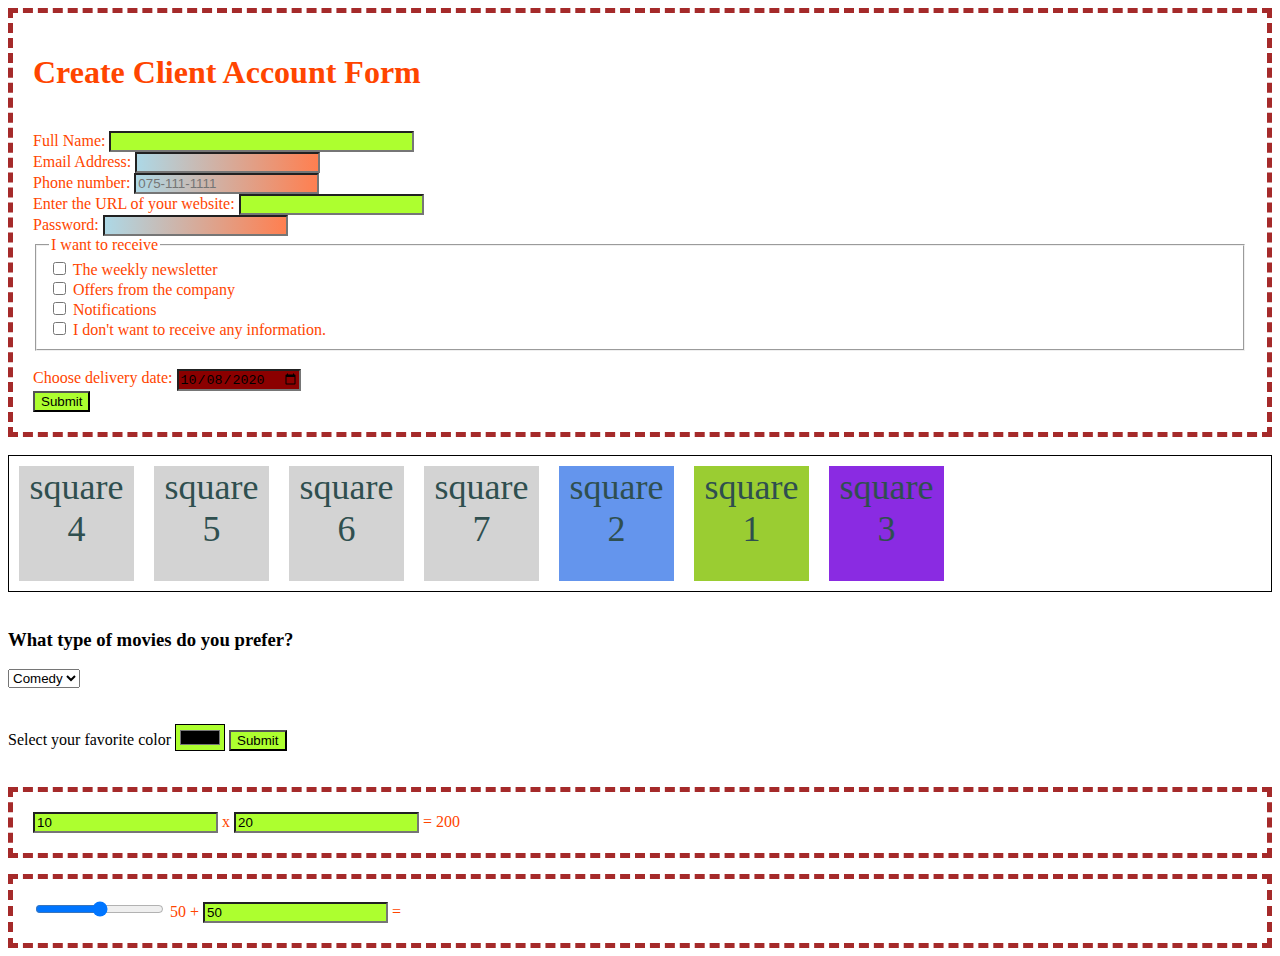
==== Seminar2_form.html @ 406e73f5 "Seminar 2" ====
﻿<!DOCTYPE html>

<html lang="en" xmlns="http://www.w3.org/1999/xhtml">
<head>
    <meta charset="utf-8" />
    <title>Client Web Form and Flexbox Layout</title>
    
    <style>
        form {
            border:dashed;
            border-color:brown;
            border-width:thick;
            padding:20px;
            float:initial;
            color:orangered;
        }
        input:invalid {
            background-color:darkred;
        }
        input:valid {
            background-color:greenyellow;
        }
        input:required:invalid {
            background-image:linear-gradient(to right, lightblue, coral);
        }
        .fx {
            display:flex;
            flex-wrap:wrap;
            justify-content:flex-start;
            align-items:center;
            border: 1px solid black;
        }
        .square{
            justify-content:center;
            align-items:center;
            width:115px;
            height:115px;
            background-color:lightgrey;
            margin:10px;
            color:darkslategrey;
            font-size:36px;
            text-align:center;
        }
        #square-1{
            background-color: yellowgreen;
            order:2;
        }
        #square-2{
            background-color: cornflowerblue;
            order:1;
        }
        #square-3{
            background-color: blueviolet;
            order:4;
        }
    </style>

</head>
<body>
    <form autocomplete="on" action="">
        <h1>Create Client Account Form</h1>
        <br />
        <label for="FullName">Full Name: </label>
        <input type="text" id="FullName" size=35 maxlength=35 value=""
               pattern="\w{5,35}" title="Should be at least 5 characters long." />

        <br />
        <label for="email">Email Address: </label>
        <input type="email" id="email" required title="Wrong email address." />

        <br />
        <label for="tel">Phone number: </label>
        <input type="tel" id="tel" required placeholder="075-111-1111"
               pattern="[0-9]{3}-[0-9]{3}-[0-9]{4}" title="Read provided example." />

        <br />
        <label for="url">Enter the URL of your website:</label>
        <input type="url" id="url" />

        <br />
        <label for="pass">Password: </label>
        <input type="password" id="pass" required pattern=".{8,}" title="8 characters or more." />

        <br />
        <fieldset>
            <legend>I want to receive</legend>
            <div>
                <input type="checkbox" name="newsletter" id="check_1" />
                <label for="check_1">The weekly newsletter</label>
            </div>

            <div>
                <input type="checkbox" name="offers" id="check_2" />
                <label for="check_2">Offers from the company</label>
            </div>

            <div>
                <input type="checkbox" name="notifications" id="check_3" />
                <label for="check_3">Notifications</label>
            </div>

            <div>
                <input type="checkbox" name="nothing" id="check_4" />
                <label for="check_4">I don't want to receive any information.</label>
            </div>
        </fieldset>

        <br />
        <label for="date">Choose delivery date: </label>
        <input type="date" id="date" value="2020-10-08" min="2020-10-09"
               max="2020-11-31" step="2" />

        <br />
        <input type="submit" value="Submit" />
    </form>

    <br />
    <div class="fx">
        <div class="square" id="square-1">square 1</div>
        <div class="square" id="square-2">square 2</div>
        <div class="square" id="square-3">square 3</div>
        <div class="square" id="square-4">square 4</div>
        <div class="square" id="square-5">square 5</div>
        <div class="square" id="square-6">square 6</div>
        <div class="square" id="square-7">square 7</div>
    </div>

    <br />

    <div>
        <h3>What type of movies do you prefer?</h3>
        <select name="movie">
            <option value="1" selected="selected">Comedy</option>
            <option value="2">Horror</option>
            <option value="3">Drama</option>
            <option value="4">Thriller</option>
            <option value="5">SF</option>
        </select>
    </div>
    <br />
    <br />

    <label for="color">Select your favorite color</label>
    <input type="color" id="color" />
    <input type="submit" value="Submit" />

    <br />
    <br />
    <br />

    <form oninput="o.value = a.value*b.value">
        <input type="number" name="a" id="a" value="10" /> x
        <input type="number" name="b" id="b" value="20" /> = 
        <output for="a b" name="o">200</output>
    </form>

    <p></p>
    
    <form>
        <input name="a" value="50" type="range" oninput="x.value = a.valueAsNumber + b.valueAsNumber;
                y.value = this.value;"/>
        <output id="y">50</output> +
        <input name="b" value="50" type="number" /> =
        <output name="x" id="x" for="a b"></output> 
    </form>

</body>
</html>
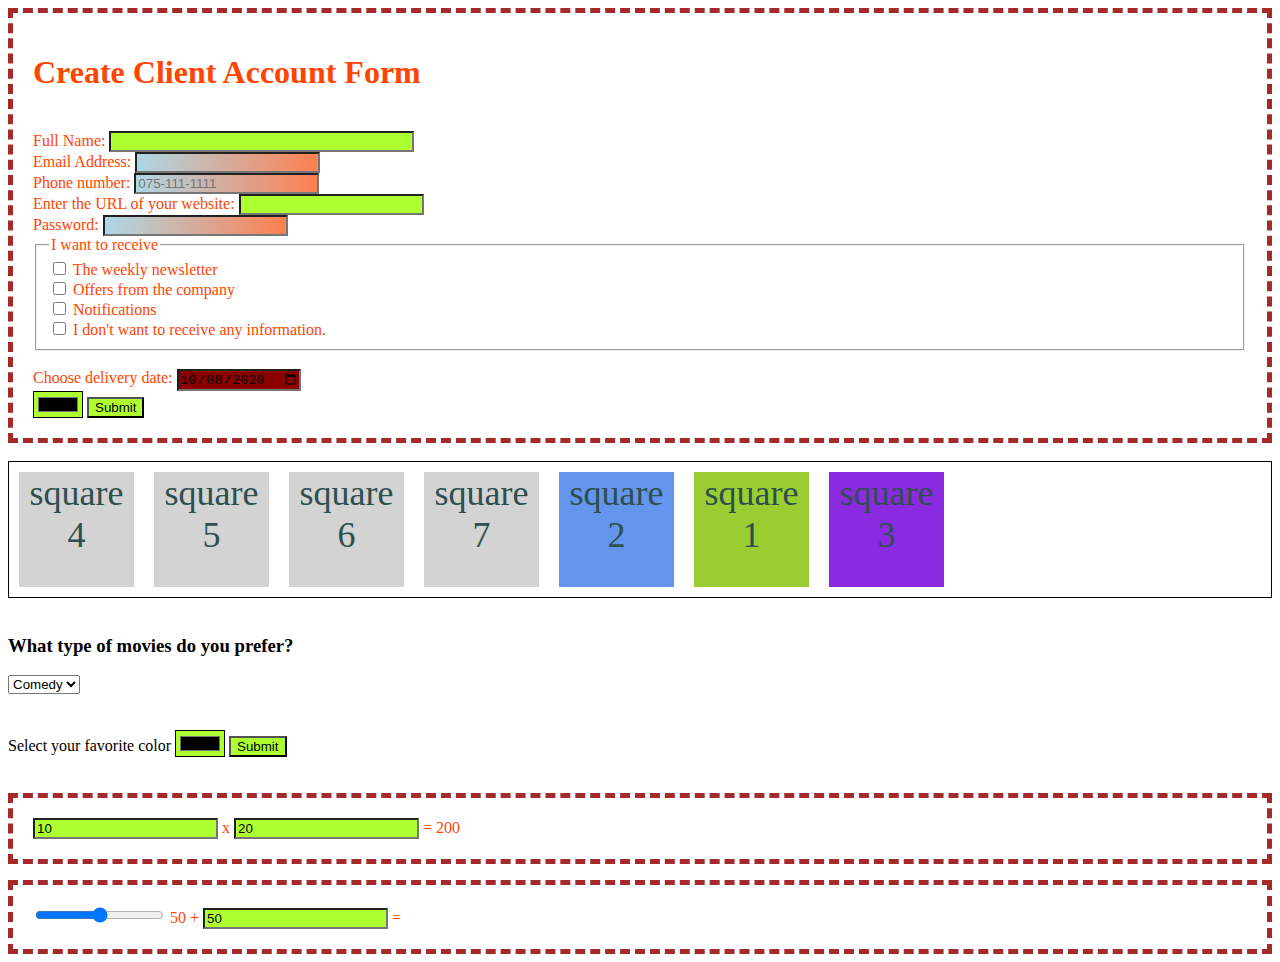
==== commit 8edff9f5: "Seminar 3, some working w DOM and some drawing f" ====
--- a/Seminar2_form.html
+++ b/Seminar2_form.html
@@ -111,6 +111,12 @@
                max="2020-11-31" step="2" />
 
         <br />
+
+	<input type="color" id="culoare" />
+	<script>
+		var c1 = document.querySelector("#culoare");
+		c1. addEventListener('input',function (evt) { document.body.style.backgroundColor = this.value;})
+	</script>
         <input type="submit" value="Submit" />
     </form>
 
